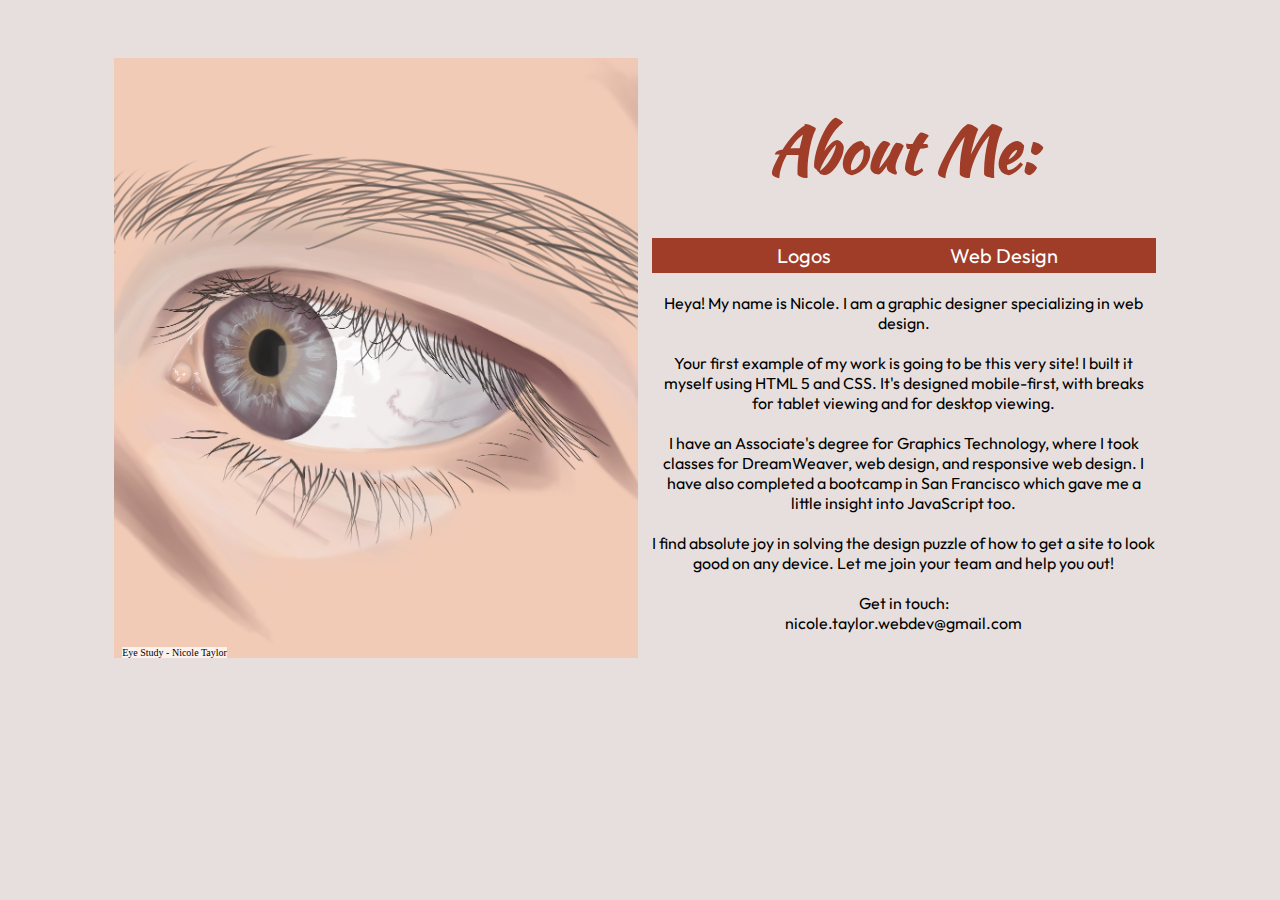
==== about.html @ 1cd6acae "Add files via upload" ====
<!-- html = hypertext markup language -->
<!DOCTYPE html>
<!-- start html element -->
<html>
<!-- start head element -->
	<head>
		<title>
			Nicole Taylor - About
		</title>
		<meta name="viewport" content="width=device-width, initial-scale=1.0">
	<!-- fontawesome link - icons -->
		<link rel="stylesheet" href="https://cdnjs.cloudflare.com/ajax/libs/font-awesome/6.2.0/css/all.min.css">
	<!-- animated css styles -->
		<link rel="stylesheet" href="css/animate.css">
	<!-- Bootstrap css styles -->
		<link rel="stylesheet" href="https://stackpath.bootstrapcdn.com/bootstrap/4.1.3/css/bootstrap.min.css" integrity="sha384-MCw98/SFnGE8fJT3GXwEOngsV7Zt27NXFoaoApmYm81iuXoPkFOJwJ8ERdknLPMO" crossorigin="anonymous">
	<!-- active css styles -->
		<link rel="stylesheet" href="css/main.css">
	<!-- fonts -->
		<link href='https://fonts.googleapis.com/css?family=Outfit' rel='stylesheet'>
		<link href='https://fonts.googleapis.com/css?family=Kaushan Script' rel='stylesheet'>
	</head>
<!-- start body element -->
	<body>
		<div class="about">
			<!-- image -->
			<div class="art"><p>Eye Study - Nicole Taylor</p></div>
			<!-- text -->
			<div class="about-txt">
				<h1>About Me:</h1>
				<ul>
					<li><a href="logos.html" target="_blank">Logos</a></li>
					<li><a href="design.html" target="_blank">Web Design</a></li>
				</ul>
				<br>
				<p>
					Heya! My name is Nicole. I am a graphic designer specializing in web design.
					<br><br>
					Your first example of my work is going to be this very site! I built it myself using HTML 5 and CSS. It's designed mobile-first, with breaks for tablet viewing and for desktop viewing.
					<br><br>
					I have an Associate's degree for Graphics Technology, where I took classes for DreamWeaver, web design, and responsive web design. I have also completed a bootcamp in San Francisco which gave me a little insight into JavaScript too.
					<br><br>
					I find absolute joy in solving the design puzzle of how to get a site to look good on any device. Let me join your team and help you out!
					<br><br>
					Get in touch: <br>
					<a href="mailto:nicole.taylor.webdev@gmail.com">nicole.taylor.webdev@gmail.com
				</p>
			</div>
			<div class="prompt"><i class="fa-solid fa-angle-down"></i></div>
		</div>
<!-- Bootstrap scripts -->
		<script src="https://code.jquery.com/jquery-3.3.1.js" integrity="sha256-2Kok7MbOyxpgUVvAk/HJ2jigOSYS2auK4Pfzbm7uH60=" crossorigin="anonymous"></script>
		<script src="https://cdnjs.cloudflare.com/ajax/libs/popper.js/1.14.3/umd/popper.min.js" integrity="sha384-ZMP7rVo3mIykV+2+9J3UJ46jBk0WLaUAdn689aCwoqbBJiSnjAK/l8WvCWPIPm49" crossorigin="anonymous"></script>
		<script src="https://stackpath.bootstrapcdn.com/bootstrap/4.1.3/js/bootstrap.min.js" integrity="sha384-ChfqqxuZUCnJSK3+MXmPNIyE6ZbWh2IMqE241rYiqJxyMiZ6OW/JmZQ5stwEULTy" crossorigin="anonymous"></script>
<!-- js	 -->
		<script type="text/javascript" src="js/main.js"></script>
	</body>
</html>
---- css/main.css ----
body, html {
  height: 100%;
  background-color: #e7dfdd;
  text-align: center;
  overflow: auto;
  padding-bottom: 10px;
}

* {
  box-sizing: border-box;
}

div {
  display: inline-block;
}

a {
  color: black;
  text-decoration: none;
}

a:hover {
  text-decoration: underline;
}

h1 {
  margin-top: 35px;
  color: #a03d28;
  font-family: Kaushan Script;
  font-size: 48px;
}

h3{
  width: 100%;
  margin: auto;
  text-align: center;
  font-family: outfit;
}

p {
  margin: 0;
}

hr {
  border: 1px solid white;
  width: 80%;
  margin: 0 auto;
}

.prompt, .logos-prompt {
  position:  absolute;
  bottom: 25px;
  right: 35px;
}



/* Landing Page */
.landing-text a {
  color: white;
  text-decoration: none;
  font-size: 16px;
}

.landing-text a:hover {
  color: white;
}

.landing-text h1 {
  margin: 0;
  color: white;
  font-size: 36px;
}

.landing-image {
  background-image: url("../assets/eyestudyupdate.png");
  filter: blur(12px);
  -webkit-filter: blur(12px);
  height: 99%;
  background-position: center;
  background-repeat: no-repeat;
  background-size: cover;
  width:  100%;
}

.landing-text {
  background-color: rgb(0,0,0);
  background-color: rgba(0,0,0, 0.6);
  color: white;
  font-family: outfit;
  font-weight: bold;
  border: 3px solid #a03d28;
  position: absolute;
  top: 25%;
  left: 50%;
  transform: translate(-50%, -50%);
  z-index: 2;
  width: 95%;
  height: 150px;
  padding: 20px;
  text-align: center;
}



/* About Page */
.about {
  width: 100%;
}

.art {
  background-image: url("../assets/eyestudyupdate.png");
  background-size: cover;
  background-position: center;
  display: block;
  width: 80%;
  height: 300px;
  margin: auto;
  position:  relative;
}

.art p {
  background-color: rgba(255, 255, 255, 0.75);
  font-size: 10px;
  position: absolute;
  bottom: 0px;
  left: 8px;
}

.about-txt {
  font-family: outfit;
  vertical-align: top;
  width: 80%;
  margin: auto;
}

ul {
  position: sticky;
  top: 0;
  list-style-type: none;
  padding: 5px;
  margin: 15px auto 0;
  background-color: #a03d28;
}

li {
  display: block;
  text-align: center;
  width: 40%;
  margin: auto;
}

li a {
  font-size: 16px;
  color: white;
}

li a:hover {
  color: white;
}


/* Logos Page */

.logo-block {
  margin: 25px 0 0;
  width: 75%;
}

.logos {
  width: 100%;
  height: 175px;
}

#ah {
  background-image: url("../assets/ah_logo_detail.svg");
  background-size: contain;
  background-repeat: no-repeat;
  background-position: center;
}

#ah:hover {
  background-image: url("../assets/ah_logo_simple.svg");
}

#toj {
  background-image: url("../assets/toj_logo_1line.svg");
  background-size: contain;
  background-repeat: no-repeat;
  background-position: center;
}

#toj:hover {
  background-image: url("../assets/toj_logo_2line.svg");
}

#ac {
  background-image: url("../assets/ac_logo_detail.svg");
  background-size: contain;
  background-repeat: no-repeat;
  background-position: center;
}

#ac:hover {
  background-image: url("../assets/ac_logo_simple.svg");
}

.info {
  display: block;
  margin: 50px 0;
  height: 55px;
}



/*-- Web Design Page --*/

.web-block {
  margin: 25px 0;
  width: 75%;
  height: 375px;
}

.web-block img {
  width:  100%;
  height: 250px;
  object-fit: cover;
}

.web {
  width: 100%;
  height: 50px;
  margin-bottom: 15px;
  object-fit: cover;
}

.web h3 {
  margin-top: 10px;
  font-size: 20px;
}

.web i {
  font-size: 12px;
}

.links {
  background-color: #a03d28;
  width: 300px;
  color: white;
}

.web a {
  color:  white;
}

.descrip {
  height: 75px;
}

/*-- Tablet --*/

@media only screen and (min-width: 768px) {

h1 {
  font-size: 64px;
}


li {
  display: inline-block;
}

li a {
  font-size: 20px;
}

.about {
  padding: 50px;
}

.landing-text {
  top: 40%;
  width:  75%;
}

.logo-block {
  width: 25%;
  margin: 20px 15px 0;
}

.logos {
  max-width: 250px;
  height: 250px;
}

#ah {
  background-image: url("../assets/ah_logo_simple.svg");
  background-size: contain;
  background-repeat: no-repeat;
  background-position: center;
}

#ah:hover {
  background-image: url("../assets/ah_logo_detail.svg");
}

#toj {
  background-image: url("../assets/toj_logo_2line.svg");
  background-size: contain;
  background-repeat: no-repeat;
  background-position: center;
}

#toj:hover {
  background-image: url("../assets/toj_logo_1line.svg");
}

#ac {
  background-image: url("../assets/ac_logo_simple.svg");
  background-size: contain;
  background-repeat: no-repeat;
  background-position: center;
}

#ac:hover {
  background-image: url("../assets/ac_logo_detail.svg");
}

.web-block {
  width: 35%;
  margin: 10px 15px 75px 15px;
}

.links {
  width: 250px;
}

.logos-prompt {
  opacity: 0;
}

}



/*-- Desktop --*/

@media only screen and (min-width: 1200px) {

ul {
  width: 40%;
}

.landing-text {
  top: 50%;
  width: 50%;
}

.art {
  display: inline-block;
  width: 35%;
  height: 600px;
  width: 45%;
}

.about-txt {
  padding: 10px;
  width: 45%;
}

.about-txt ul {
  width: 100%;
}
.info {
  margin-bottom: 0;
}

.web-block {
  width: 30%;
  margin-bottom: 75px;
}

.web h3 {
  font-size: 24px;
  font-weight: bold;
}

.descrip {
  height: 50px;
}

.prompt {
  opacity: 0;
}

}
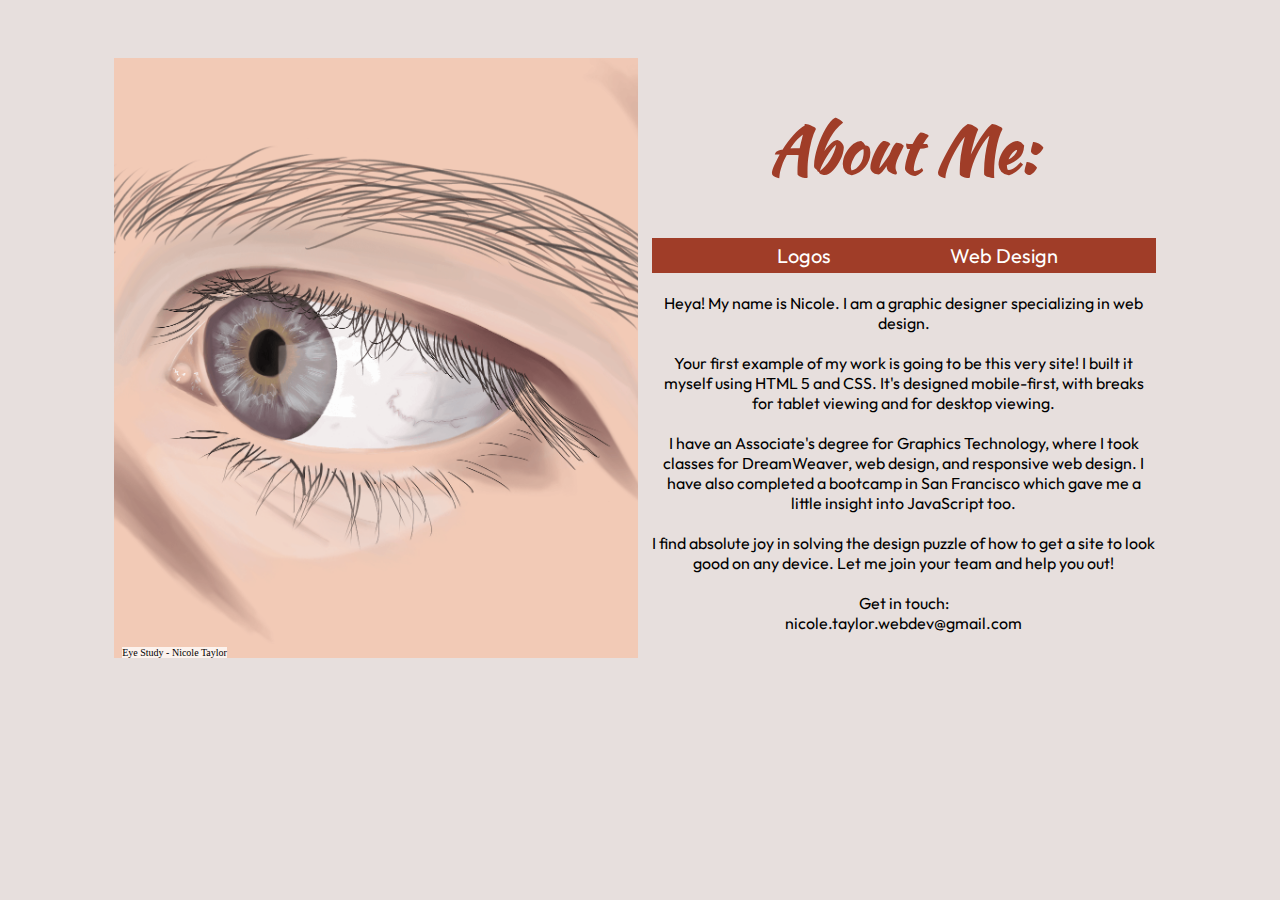
==== commit e80ca70b: "Update Files" ====
--- a/about.html
+++ b/about.html
@@ -8,14 +8,12 @@
 			Nicole Taylor - About
 		</title>
 		<meta name="viewport" content="width=device-width, initial-scale=1.0">
-	<!-- fontawesome link - icons -->
-		<link rel="stylesheet" href="https://cdnjs.cloudflare.com/ajax/libs/font-awesome/6.2.0/css/all.min.css">
-	<!-- animated css styles -->
-		<link rel="stylesheet" href="css/animate.css">
 	<!-- Bootstrap css styles -->
 		<link rel="stylesheet" href="https://stackpath.bootstrapcdn.com/bootstrap/4.1.3/css/bootstrap.min.css" integrity="sha384-MCw98/SFnGE8fJT3GXwEOngsV7Zt27NXFoaoApmYm81iuXoPkFOJwJ8ERdknLPMO" crossorigin="anonymous">
 	<!-- active css styles -->
 		<link rel="stylesheet" href="css/main.css">
+	<!-- icons -->
+		<link rel="stylesheet" href="https://cdnjs.cloudflare.com/ajax/libs/font-awesome/6.2.0/css/all.min.css">
 	<!-- fonts -->
 		<link href='https://fonts.googleapis.com/css?family=Outfit' rel='stylesheet'>
 		<link href='https://fonts.googleapis.com/css?family=Kaushan Script' rel='stylesheet'>
@@ -29,8 +27,8 @@
 			<div class="about-txt">
 				<h1>About Me:</h1>
 				<ul>
-					<li><a href="logos.html" target="_blank">Logos</a></li>
-					<li><a href="design.html" target="_blank">Web Design</a></li>
+					<li><a href="logos.html">Logos</a></li>
+					<li><a href="design.html">Web Design</a></li>
 				</ul>
 				<br>
 				<p>
@@ -48,11 +46,5 @@
 			</div>
 			<div class="prompt"><i class="fa-solid fa-angle-down"></i></div>
 		</div>
-<!-- Bootstrap scripts -->
-		<script src="https://code.jquery.com/jquery-3.3.1.js" integrity="sha256-2Kok7MbOyxpgUVvAk/HJ2jigOSYS2auK4Pfzbm7uH60=" crossorigin="anonymous"></script>
-		<script src="https://cdnjs.cloudflare.com/ajax/libs/popper.js/1.14.3/umd/popper.min.js" integrity="sha384-ZMP7rVo3mIykV+2+9J3UJ46jBk0WLaUAdn689aCwoqbBJiSnjAK/l8WvCWPIPm49" crossorigin="anonymous"></script>
-		<script src="https://stackpath.bootstrapcdn.com/bootstrap/4.1.3/js/bootstrap.min.js" integrity="sha384-ChfqqxuZUCnJSK3+MXmPNIyE6ZbWh2IMqE241rYiqJxyMiZ6OW/JmZQ5stwEULTy" crossorigin="anonymous"></script>
-<!-- js	 -->
-		<script type="text/javascript" src="js/main.js"></script>
 	</body>
 </html>--- a/css/main.css
+++ b/css/main.css
@@ -48,7 +48,7 @@
 }
 
 .prompt, .logos-prompt {
-  position:  absolute;
+  position:  fixed;
   bottom: 25px;
   right: 35px;
 }
@@ -73,7 +73,7 @@
 }
 
 .landing-image {
-  background-image: url("../assets/eyestudyupdate.png");
+  background-image: url("../assets/eyestudyupdatesmall.png");
   filter: blur(12px);
   -webkit-filter: blur(12px);
   height: 99%;
@@ -109,7 +109,7 @@
 }
 
 .art {
-  background-image: url("../assets/eyestudyupdate.png");
+  background-image: url("../assets/eyestudyupdatesmall.png");
   background-size: cover;
   background-position: center;
   display: block;
@@ -254,7 +254,7 @@
 }
 
 .descrip {
-  height: 75px;
+  height: 80px;
 }
 
 /*-- Tablet --*/
